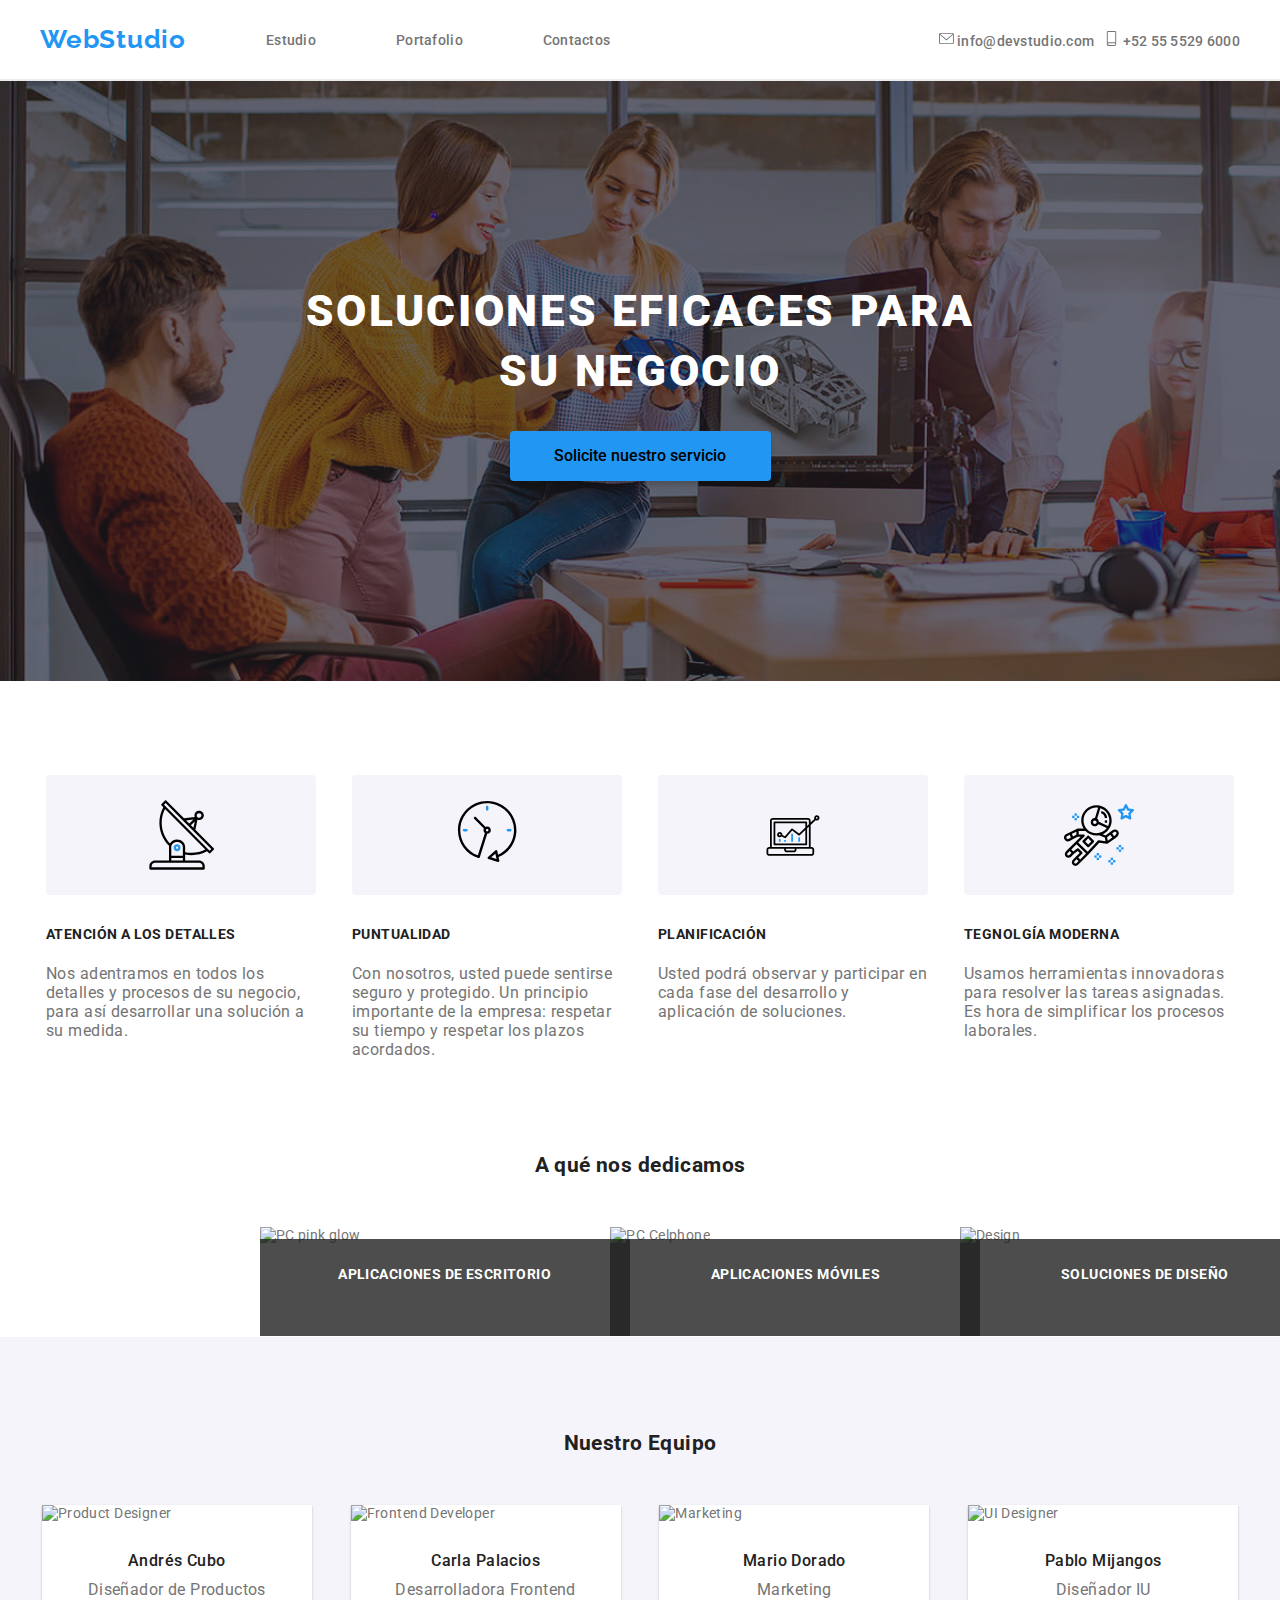
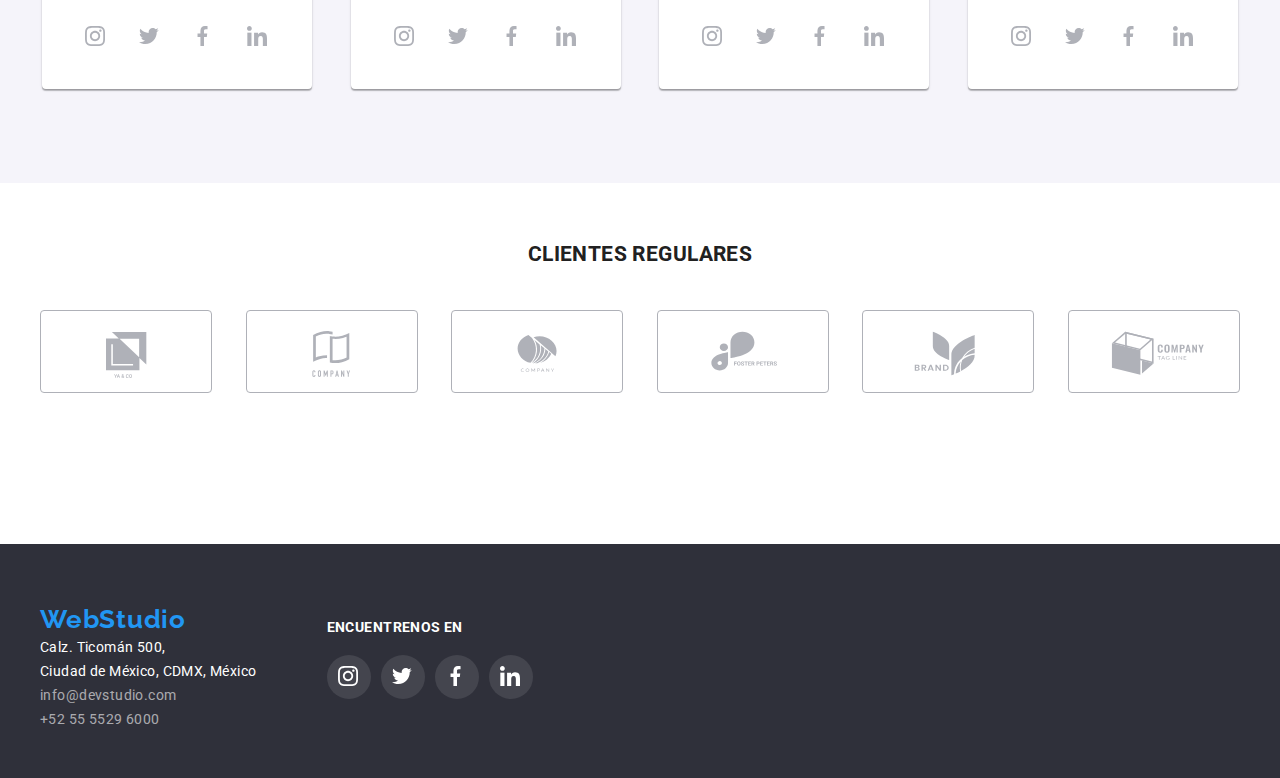
==== index.html @ 57594e4e "das" ====
<!DOCTYPE html>
<html lang="en">
	<head>
		<meta charset="UTF-8" />
		<meta http-equiv="X-UA-Compatible" content="IE=edge" />
		<meta name="viewport" content="width=device-width, initial-scale=1.0" />

		<!-- FILES -->

		<link rel="stylesheet" href="css/styles.css" />

		<!-- FONTS -->

		<link rel="preconnect" href="https://fonts.googleapis.com" />
		<link rel="preconnect" href="https://fonts.gstatic.com" crossorigin />
		<link
			href="https://fonts.googleapis.com/css2?family=Roboto:wght@400;500;700;900&display=swap"
			rel="stylesheet"
		/>
		<link rel="preconnect" href="https://fonts.googleapis.com" />
		<link rel="preconnect" href="https://fonts.gstatic.com" crossorigin />
		<link
			href="https://fonts.googleapis.com/css2?family=Raleway:wght@700&display=swap"
			rel="stylesheet"
		/>

		<title>WebStudio</title>
	</head>

	<body>
		<header class="header container">
			<nav>
				<ul class="nav-links list">
					<a class="logo" href="index.html">WebStudio</a>
					<li><a class="page current" href="studio.html">Estudio</a></li>
					<li><a class="page" href="portfolio.html">Portafolio</a></li>
					<li><a class="page" href="contacts.html">Contactos</a></li>
				</ul>
			</nav>
			<aside class="contact-ribbon list">
				<a class="ribbon-contact" href="mailto:info@devstudio.com">
					<svg class="icon-envelope">
						<use href="images/icons.svg#icon-envelope"></use>
					</svg>
					info@devstudio.com</a>

				<a class="ribbon-contact2" href="tel:+525555296000">
					<svg class="icon-envelope">
						<use href="images/icons.svg#icon-phone"></use>
					</svg>
					+52 55 5529 6000</a
				>
			</aside>
		</header>

		<main>
			<section class="background">
				<div class="darker-bg "></div>
				<h1 class="main-tittle">SOLUCIONES EFICACES PARA SU NEGOCIO</h1>
				<button class="main-button" type="button">
					Solicite nuestro servicio
				</button>
			</section>

			<section class="sec-a section">
				<div class="container">
					<ul class="article-ulist list">
						<li>
							<div class="icon-box">
								<svg class="icon-antena">
									<use href="images/icons.svg#icon-antena"></use>
								</svg>
							</div>
							<h3 class="article-tittle">ATENCIÓN A LOS DETALLES</h3>
							<p class="article-description">
								Nos adentramos en todos los detalles y procesos de su negocio,
								para así desarrollar una solución a su medida.
							</p>
						</li>
						<li>
							<div class="icon-box">
								<svg class="icon-clock">
									<use href="images/icons.svg#icon-clock"></use>
								</svg>
							</div>
							<h3 class="article-tittle">PUNTUALIDAD</h3>
							<p class="article-description">
								Con nosotros, usted puede sentirse seguro y protegido. Un
								principio importante de la empresa: respetar su tiempo y
								respetar los plazos acordados.
							</p>
						</li>

						<li>
							<div class="icon-box">
								<svg class="icon-diagram">
									<use href="images/icons.svg#icon-diagram"></use>
								</svg>
							</div>
							<h3 class="article-tittle">PLANIFICACIÓN</h3>
							<p class="article-description">
								Usted podrá observar y participar en cada fase del desarrollo y
								aplicación de soluciones.
							</p>
						</li>
						<li>
							<div class="icon-box">
								<svg class="icon-astronaut">
									<use href="images/icons.svg#icon-astronaut"></use>
								</svg>
							</div>
							<h3 class="article-tittle">TEGNOLGÍA MODERNA</h3>
							<p class="article-description">
								Usamos herramientas innovadoras para resolver las tareas
								asignadas. Es hora de simplificar los procesos laborales.
							</p>
						</li>
					</ul>
				</div>
			</section>

			<section class="sec-b section">
				<div class="container">
					<h2 class="us">A qué nos dedicamos</h2>
					<ul class="us-list">
						<li>
							<img
								src="images/pc.jpg"
								alt="PC pink glow"
								width="370"
								height="323"
							/>
							<div class="us-bg"><p>APLICACIONES DE ESCRITORIO</p></div>
						</li>
						<li>
							<img
								src="/images/pc2.jpg"
								alt="PC Celphone"
								width="370"
								height="323"
							/>
							<div class="us-bg"><p>APLICACIONES MÓVILES</p></div>
						</li>
						<li>
							<img src="/images/pc3.jpg" alt="Design" width="370" height="323" />
							<div class="us-bg"><p>SOLUCIONES DE DISEÑO</p></div>
						</li>
					</ul>
				</div>
			</section>

			<section class="section team-section">
				<div class="container">
					<h2 class="our-team">Nuestro Equipo</h2>
					<ul class="team-box">
						<li class="team-list">
							<img
								src="/images/andresc.jpg"
								alt="Product Designer"
								width="270"
							/>
							<h3>Andrés Cubo</h3>
							<p>Diseñador de Productos</p>
							<ul class="social-ulist">
								<li class="elipse">
									<svg class="icon-ig">
										<use href="images/icons.svg#icon-ig"></use>
									</svg>
								</li>

								<li class="elipse">
									<svg class="icon-twitter">
										<use href="images/icons.svg#icon-twitter"></use>
									</svg>
								</li>

								<li class="elipse">
									<svg class="icon-fb">
										<use href="images/icons.svg#icon-fb"></use>
									</svg>
								</li>

								<li class="elipse">
									<svg class="icon-linkedin">
										<use href="images/icons.svg#icon-linkedin"></use>
									</svg>
								</li>
							</ul>
						</li>

						<li class="team-list">
							<img
								src="/images/carlap.jpg"
								alt="Frontend Developer"
								width="270"
							/>
							<h3>Carla Palacios</h3>
							<p>Desarrolladora Frontend</p>
							<ul class="social-ulist">
								<li class="elipse">
									<svg class="icon-ig">
										<use href="images/icons.svg#icon-ig"></use>
									</svg>
								</li>

								<li class="elipse">
									<svg class="icon-twitter">
										<use href="images/icons.svg#icon-twitter"></use>
									</svg>
								</li>

								<li class="elipse">
									<svg class="icon-fb">
										<use href="images/icons.svg#icon-fb"></use>
									</svg>
								</li>

								<li class="elipse">
									<svg class="icon-linkedin">
										<use href="images/icons.svg#icon-linkedin"></use>
									</svg>
								</li>
							</ul>
						</li>

						<li class="team-list">
							<img src="/images/mariod.jpg" alt="Marketing" width="270" />
							<h3>Mario Dorado</h3>
							<p>Marketing</p>
							<ul class="social-ulist">
								<li class="elipse">
									<svg class="icon-ig">
										<use href="images/icons.svg#icon-ig"></use>
									</svg>
								</li>

								<li class="elipse">
									<svg class="icon-twitter">
										<use href="images/icons.svg#icon-twitter"></use>
									</svg>
								</li>

								<li class="elipse">
									<svg class="icon-fb">
										<use href="images/icons.svg#icon-fb"></use>
									</svg>
								</li>

								<li class="elipse">
									<svg class="icon-linkedin">
										<use href="images/icons.svg#icon-linkedin"></use>
									</svg>
								</li>
							</ul>
						</li>

						<li class="team-list">
							<img src="/images/pablom.jpg" alt="UI Designer" width="270" />
							<h3>Pablo Mijangos</h3>
							<p>Diseñador IU</p>
							<ul class="social-ulist">
								<li class="elipse">
									<svg class="icon-ig">
										<use href="images/icons.svg#icon-ig"></use>
									</svg>
								</li>

								<li class="elipse">
									<svg class="icon-twitter">
										<use href="images/icons.svg#icon-twitter"></use>
									</svg>
								</li>

								<li class="elipse">
									<svg class="icon-fb">
										<use href="images/icons.svg#icon-fb"></use>
									</svg>
								</li>

								<li class="elipse">
									<svg class="icon-linkedin">
										<use href="images/icons.svg#icon-linkedin"></use>
									</svg>
								</li>
							</ul>
						</li>
					</ul>
				</div>
			</section>

			<section class="clients-section section">
				<div class="container">
					<h2 class="clients-tittle">CLIENTES REGULARES</h2>

					<ul class="regular-clients list">
						<li class="clients-box">
							<svg class="icon-yaco">
								<use href="images/icons.svg#icon-yaco"></use>
							</svg>
						</li>

						<li class="clients-box">
							<svg class="icon-company">
								<use href="images/icons.svg#icon-company"></use>
							</svg>
						</li>

						<li class="clients-box">
							<svg class="icon-company2">
								<use href="images/icons.svg#icon-company2"></use>
							</svg>
						</li>

						<li class="clients-box">
							<svg class="icon-foster-p">
								<use href="images/icons.svg#icon-foster-p"></use>
							</svg>
						</li>

						<li class="clients-box">
							<svg class="icon-brand">
								<use href="images/icons.svg#icon-brand"></use>
							</svg>
						</li>

						<li class="clients-box">
							<svg class="icon-company_tagline">
								<use href="images/icons.svg#icon-company_tagline"></use>
							</svg>
						</li>
					</ul>
				</div>
			</section>
		</main>

		<footer class="footerbg">
			<div class="container section">
				<div>
					<a class="logo2" href="#">WebStudio</a>
					<address class="footer-address">
						Calz. Ticomán 500, <br />
						Ciudad de México, CDMX, México <br />
						<a class="footer-contact" href="mailto:info@devstudio.com"
							>info@devstudio.com</a
						>
						<br />
						<a class="footer-contact" href="tel:+525555296000"
							>+52 55 5529 6000</a
						>
					</address>
				</div>

				<aside class="social-links">
					<h2 class="find-us">ENCUENTRENOS EN</h2>

					<ul class="social-ulist-footer">
						<li class="elipse-footer">
							<svg class="icon-ig">
								<use href="images/icons.svg#icon-ig"></use>
							</svg>
						</li>
						</li>

						<li class="elipse-footer">
							<svg class="icon-twitter">
								<use href="images/icons.svg#icon-twitter"></use>
							</svg>
						</li>

						<li class="elipse-footer">
							<svg class="icon-fb">
								<use href="images/icons.svg#icon-fb"></use>
							</svg>
						</li>

						<li class="elipse-footer">
							<svg class="icon-linkedin">
								<use href="images/icons.svg#icon-linkedin"></use>
							</svg>
						</li>
					</ul>
				</aside>
			</div>
		</footer>
	</body>
</html>
---- css/styles.css ----
@import url(modern-normalize.css);
@import url(header.css);
@import url(portfolio.css);
@import url(footer.css);

:root {
	--h: yellow;
	--highlight-color: #2196f3;
	--white-color: #ffffff;
	--black-color: #212121;
	--grey-color: #757575;
	--bg-color: #2f303a;
	--grey-bg: #f5f4fa;
    --cards-icon-color: #AFB1B8;
	--outer-margin: calc((100% - 1200px) / 2);
	--inner-padding: 94px 0 94px 0;
}

* {
	
    padding: 0;
	margin: 0;
	text-decoration: none;
    
}

body {
    font-family: "Roboto", sans-serif;
	font-size: 14px;
	letter-spacing: 0.03em;
	background-color: var(--white-color);
	color: var(--grey-color);
}

.container {
	max-width: 1200px;
	margin: 0 auto;
}

.list {
	display: flex;
	list-style: none;
}

/*Background*/
section.background {
    height: 600px;
    max-width: 1600px;
    margin-left: auto;
    margin-right: auto;
	display: flex;
	flex-direction: column;
	align-items: center;
	justify-content: center;
    
    background: linear-gradient(
        0deg,
    rgba(47,48,58,0.4),
    rgba(47,48,58,0.4)),
    url("/images/bg_img.jpg");
	background-size: cover;
}



main::before {
	content: "";
	display: flex;
	align-items: flex-end;
	width: 100%;
	border: 1px solid #ececec;
}

/* SOLUCIONES EFICACES PARA SU NEGOCIO */

h1.main-tittle {
	font-family: "Roboto";
	font-style: normal;
	font-weight: 900;
	font-size: 44px;
	line-height: 60px;
	width: 696px;

	text-align: center;
	letter-spacing: 0.06em;
	text-transform: uppercase;
	z-index: 2;

	color: var(--white-color);
}

/* Auto layout */
.main-button {
	cursor: pointer;
	padding: 10px 32px;
	width: 261px;
	height: 50px;
	margin-top: 30px;
	z-index: 2;

	background: var(--highlight-color);
	box-shadow: 0px 4px 4px rgba(0, 0, 0, 0.15);
	border-radius: 4px;
}

.main-button:hover,
.main-button:focus {
	box-shadow: 1px 1px 4px var(--white-color);
	color: var(--white-color);
	background-color: var(--highlight-color);
	border-color: var(--highlight-color);
}

/*

Main articles

*/
.section {
	padding: var(--inner-padding);
}

.sec-a {
	padding-bottom: 0px;
}

.sec-b {
	padding-bottom: 0px;
}

.sec-c {
	padding-top: 60px;
}

.icon-box {
	display: flex;
	width: 270px;
	height: 120px;
	border-radius: 4px;
	justify-content: center;
	align-items: center;
	background-color: var(--grey-bg);
}

.icon-antena {
	width: 65px;
	height: 70px;
}

.icon-clock {
	width: 66px;
	height: 70px;
}

.icon-diagram {
	width: 70px;
	height: 53px;
}

.icon-astronaut {
	width: 70px;
	height: 70px;
}

ul.article-ulist {
	display: flex;
	list-style: none;
	gap: 30px;
	flex-wrap: wrap;
	justify-content: space-evenly;
}

ul.article-ulist > li {
	width: 270px;
}

.article-tittle {
	text-align: start;
	font-weight: bold;
	font-size: 14px;
	padding-bottom: 10px;
	color: var(--black-color);
}

li > .article-description {
	text-align: left;
}

/*

US

*/

.us {
	text-align: center;
	padding-bottom: 50px;
	color: var(--black-color);
}

.us-list {
	display: flex;
	list-style: none;
	gap: 30px;
	flex-wrap: wrap;
	justify-content: space-evenly;
	padding-bottom: 94px;
}

ul.us-list > li {
	position: relative;
}

li > .us-bg {
	position: absolute;
	background-color: var(--black-color);
	opacity: 80%;
	top: 78%;
	left: 0px;
	width: 370px;
	height: 70px;
	text-align: center;
	padding-top: 27px;
}

li > .us-bg > p {
	font-family: "Roboto";
	font-style: normal;
	font-weight: 700;
	font-size: 14px;
	line-height: 16px;
	letter-spacing: 0.03em;
	color: var(--white-color);
	opacity: 100%;
}

/*

TEAM

*/

.team-section {
	background-color: var(--grey-bg);
}

.our-team{
	text-align: center;
	color: var(--black-color);
	padding-bottom: 50px;
}

.team-box {
	display: flex;
	list-style: none;
	gap: 37px;
	flex-wrap: wrap;
	justify-content: space-evenly;
}

.team-list {
	background-color: var(--white-color);
	height: auto;

	/*CARD SHADOW*/

	box-shadow: 0px 1px 3px rgba(0, 0, 0, 0.12), 0px 1px 1px rgba(0, 0, 0, 0.14),
		0px 2px 1px rgba(0, 0, 0, 0.2);
	border-radius: 0px 0px 4px 4px;
}

li > h3 {
	display: block;
	text-align: center;
	padding-top: 30px;
	margin: 0px;
	padding-bottom: 0px;

	font-style: normal;
	font-weight: 500;
	font-size: 16px;
	line-height: 19px;
	text-align: center;
	color: var(--black-color);
}

li > p {
	display: block;
	padding-top: 10px;

	font-style: normal;
	font-weight: 400;
	font-size: 16px;
	line-height: 19px;
	text-align: center;
	color: var(--grey-color);
}

ul.social-ulist {
	display: flex;
    list-style: none;
    gap: 10px;
    margin: 16px 32px 30px 32px;
}

ul.social-ulist >li {
	position: relative;
}

li .elipse{
	height: 44px;
    width: 44px;
    background-color: rgba(255, 255, 255, 0.1);
    border-radius: 50%;
}

.elipse:hover,
.elipse:focus {
    background-color: var(--highlight-color);
    cursor: pointer;
} 

li>.icon-ig{
    position: absolute;
    top: 25%;
    left: 25%;
    width: 20px;
    height: 20px;
    fill:var(--cards-icon-color);
}

.icon-ig:hover{
    fill: var(--white-color);
}

.icon-twitter{
    position: absolute;
    top: 25%;
    left: 25%;
    width: 20px;
    height: 20px;
    fill:var(--cards-icon-color);
}

.icon-twitter:hover{
    fill: var(--white-color);
}

.icon-fb{
    position: absolute;
    top: 25%;
    left: 25%;
    width: 20px;
    height: 20px;
    fill:var(--cards-icon-color);
}

.icon-fb:hover{
    fill: var(--white-color);
}

.icon-linkedin{
    position: absolute;
    top: 25%;
    left: 25%;
    width: 20px;
    height: 20px;
    fill:var(--cards-icon-color);
}

.icon-linkedin:hover{
    fill: var(--white-color);
}

.clients-section{
    padding: 59px 0 151px 0;
}

.clients-tittle{
	text-align: center;
	color: var(--black-color);
	padding-bottom: 44px;
}

.regular-clients{
    display: flex;
    list-style: none;
    justify-content: space-between;
    align-items: center;
    flex-wrap: wrap;
	gap: 30px;
}

.clients-box{
	position: relative;
    color: var(--cards-icon-color);
    width: 170px;
    height: 81px;
    border-style:solid ;
    border-width: 1px;
    border-radius: 4px;
}

.clients-box:hover{
	border-color: var(--highlight-color);
}

.icon-yaco{
	position: absolute; 
	align-items: center;
    width: 41px;
    height: 47px; 
    top: 25%;
    left: 38%;
    fill:var(--cards-icon-color);
}

.clients-box:hover,
.icon-yaco:hover{
	cursor: pointer;
    fill: var(--highlight-color);
}

.icon-company{
	position: absolute; 
	align-items: center;
    width: 41px;
    height: 47px; 
    top: 25%;
    left: 38%;
    fill:var(--cards-icon-color);
}

.icon-company:hover{
	cursor: pointer;
    fill: var(--highlight-color);
}

.icon-company2{
	position: absolute; 
	align-items: center;
    width: 40px;
    height: 52px; 
    top: 20%;
    left: 38%;
    fill:var(--cards-icon-color);
}

.icon-company2:hover{
	cursor: pointer;
    fill: var(--highlight-color);
}

.icon-foster-p{
	position: absolute; 
	align-items: center;
    width: 84px;
    height: 40px; 
    top: 25%;
    left: 31%;
    fill:var(--cards-icon-color);
}

.icon-foster-p:hover{
	cursor: pointer;
    fill: var(--highlight-color);
}

.icon-brand{
	position: absolute; 
	align-items: center;
    width: 62px;
    height: 45px; 
    top: 25%;
    left: 30%;
    fill:var(--cards-icon-color);
}

.icon-brand:hover{
	cursor: pointer;
    fill: var(--highlight-color);
}

.icon-company_tagline{
	position: absolute; 
	align-items: center;
    width: 94px;
    height: 44px; 
    top: 25%;
    left: 25%;
    fill:var(--cards-icon-color);
}

.icon-company_tagline:hover{
	cursor: pointer;
    fill: var(--highlight-color);
	}
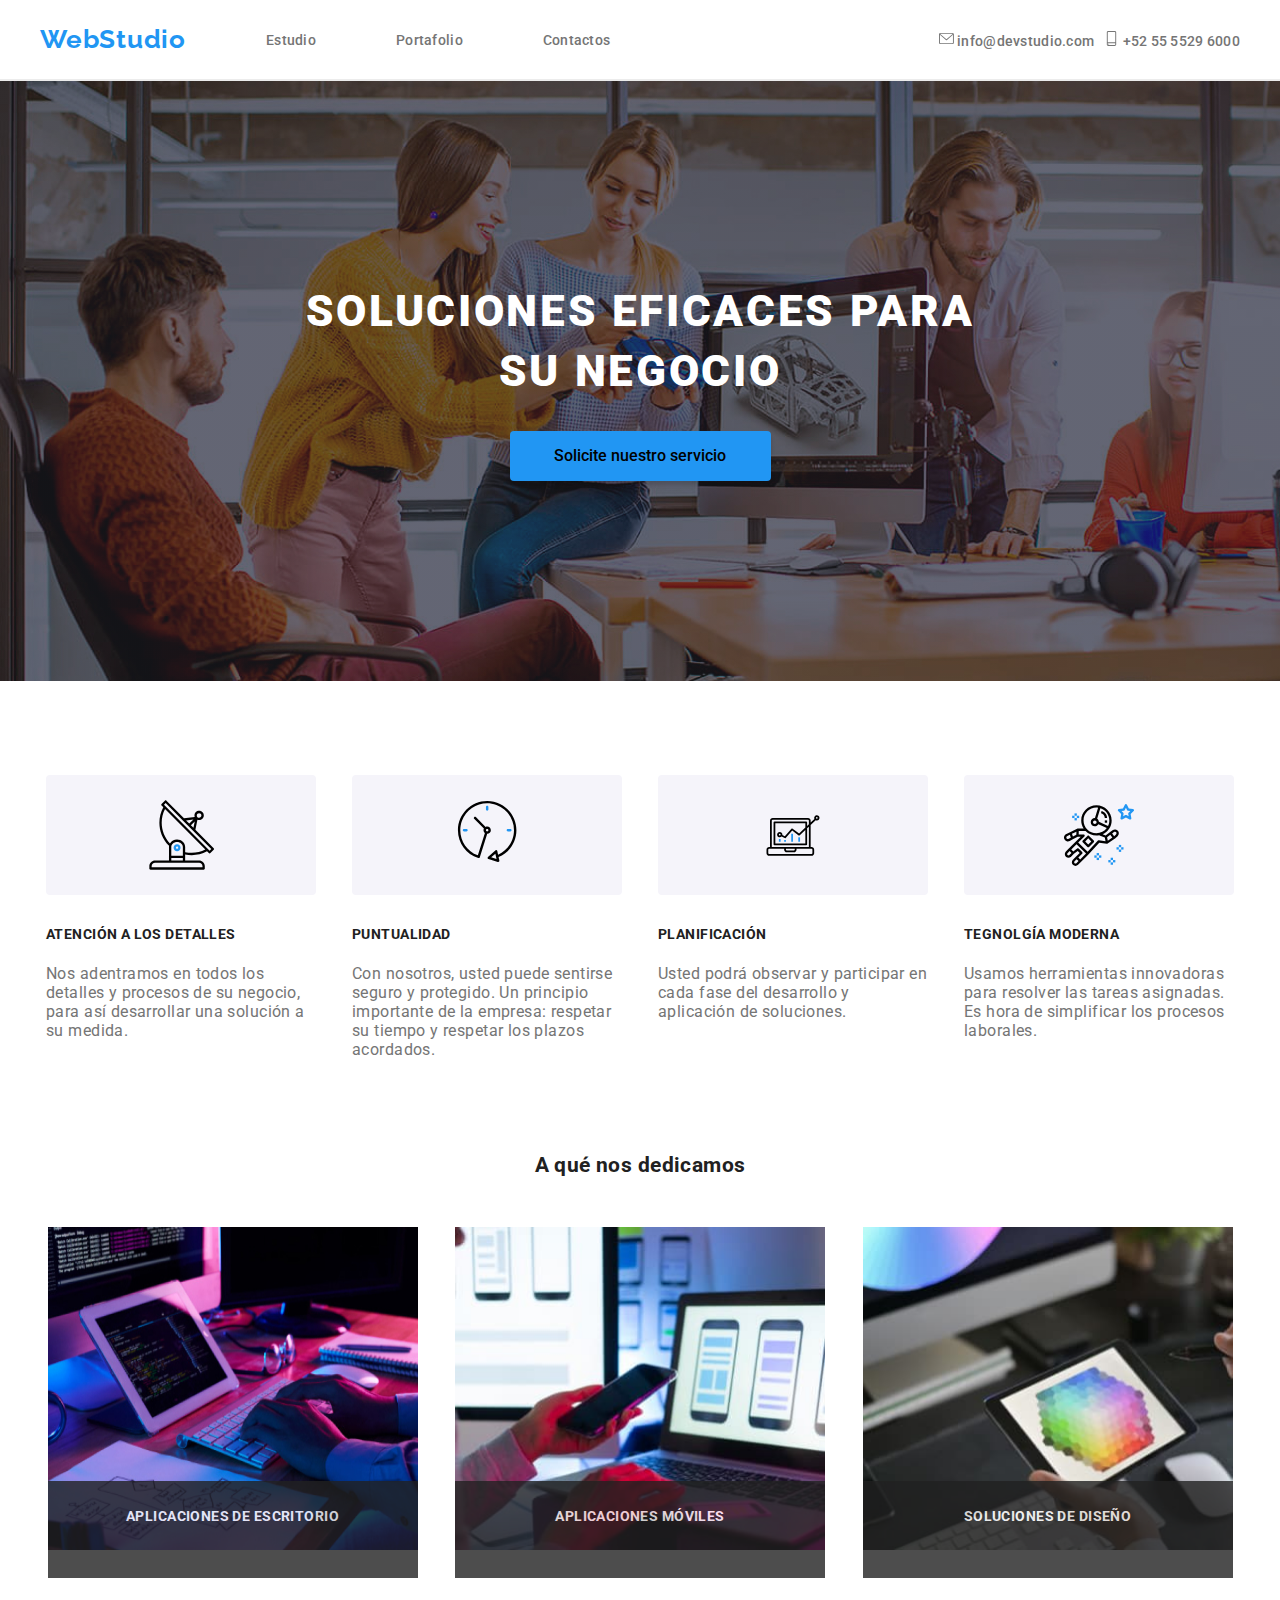
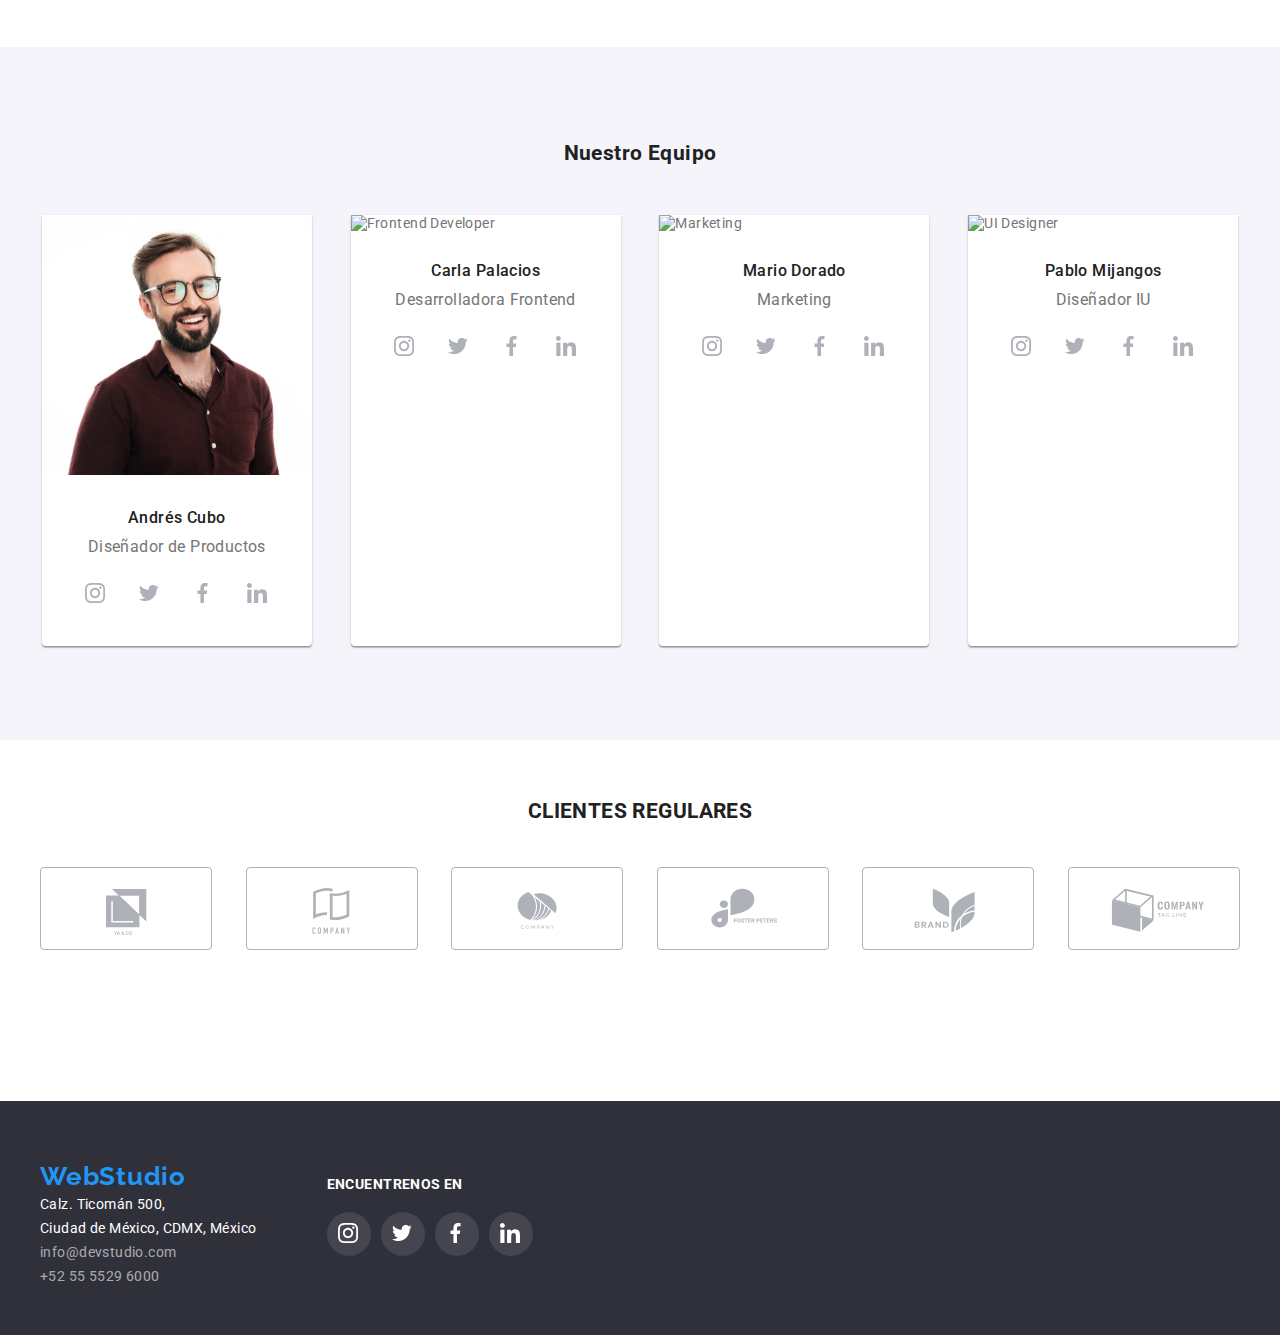
==== commit 343f78ed: "trying new rutes" ====
--- a/index.html
+++ b/index.html
@@ -125,7 +125,7 @@
 					<ul class="us-list">
 						<li>
 							<img
-								src="images/pc.jpg"
+								src="images/us1.jpg"
 								alt="PC pink glow"
 								width="370"
 								height="323"
@@ -134,7 +134,7 @@
 						</li>
 						<li>
 							<img
-								src="/images/pc2.jpg"
+								src="images/us2.jpg"
 								alt="PC Celphone"
 								width="370"
 								height="323"
@@ -142,7 +142,7 @@
 							<div class="us-bg"><p>APLICACIONES MÓVILES</p></div>
 						</li>
 						<li>
-							<img src="/images/pc3.jpg" alt="Design" width="370" height="323" />
+							<img src="images/us3.jpg" alt="Design" width="370" height="323" />
 							<div class="us-bg"><p>SOLUCIONES DE DISEÑO</p></div>
 						</li>
 					</ul>
@@ -155,7 +155,7 @@
 					<ul class="team-box">
 						<li class="team-list">
 							<img
-								src="/images/andresc.jpg"
+								src="images/andres_c.jpg"
 								alt="Product Designer"
 								width="270"
 							/>
@@ -224,7 +224,7 @@
 						</li>
 
 						<li class="team-list">
-							<img src="/images/mariod.jpg" alt="Marketing" width="270" />
+							<img src="images/mariod.jpg" alt="Marketing" width="270" />
 							<h3>Mario Dorado</h3>
 							<p>Marketing</p>
 							<ul class="social-ulist">
--- a/css/styles.css
+++ b/css/styles.css
@@ -57,7 +57,7 @@
         0deg,
     rgba(47,48,58,0.4),
     rgba(47,48,58,0.4)),
-    url("/images/bg_img.jpg");
+    url("../images/bg.jpg");
 	background-size: cover;
 }
 
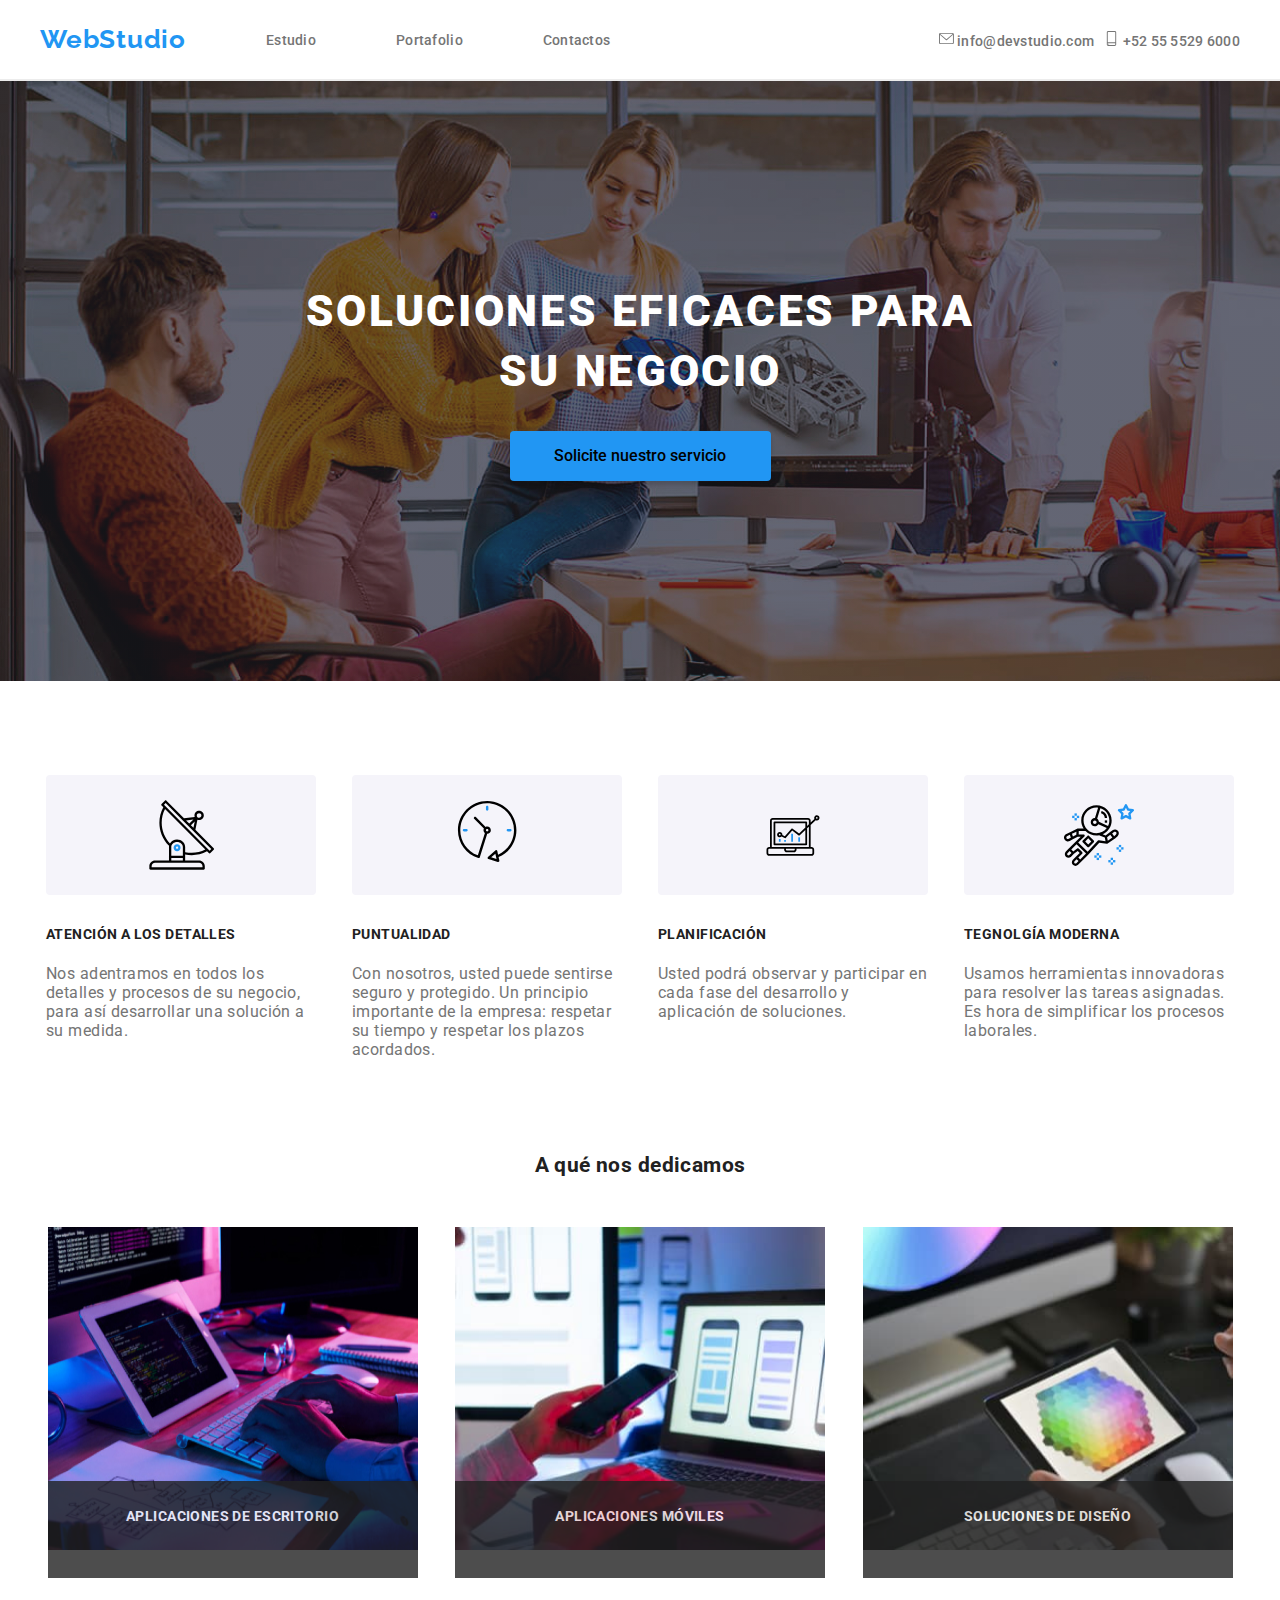
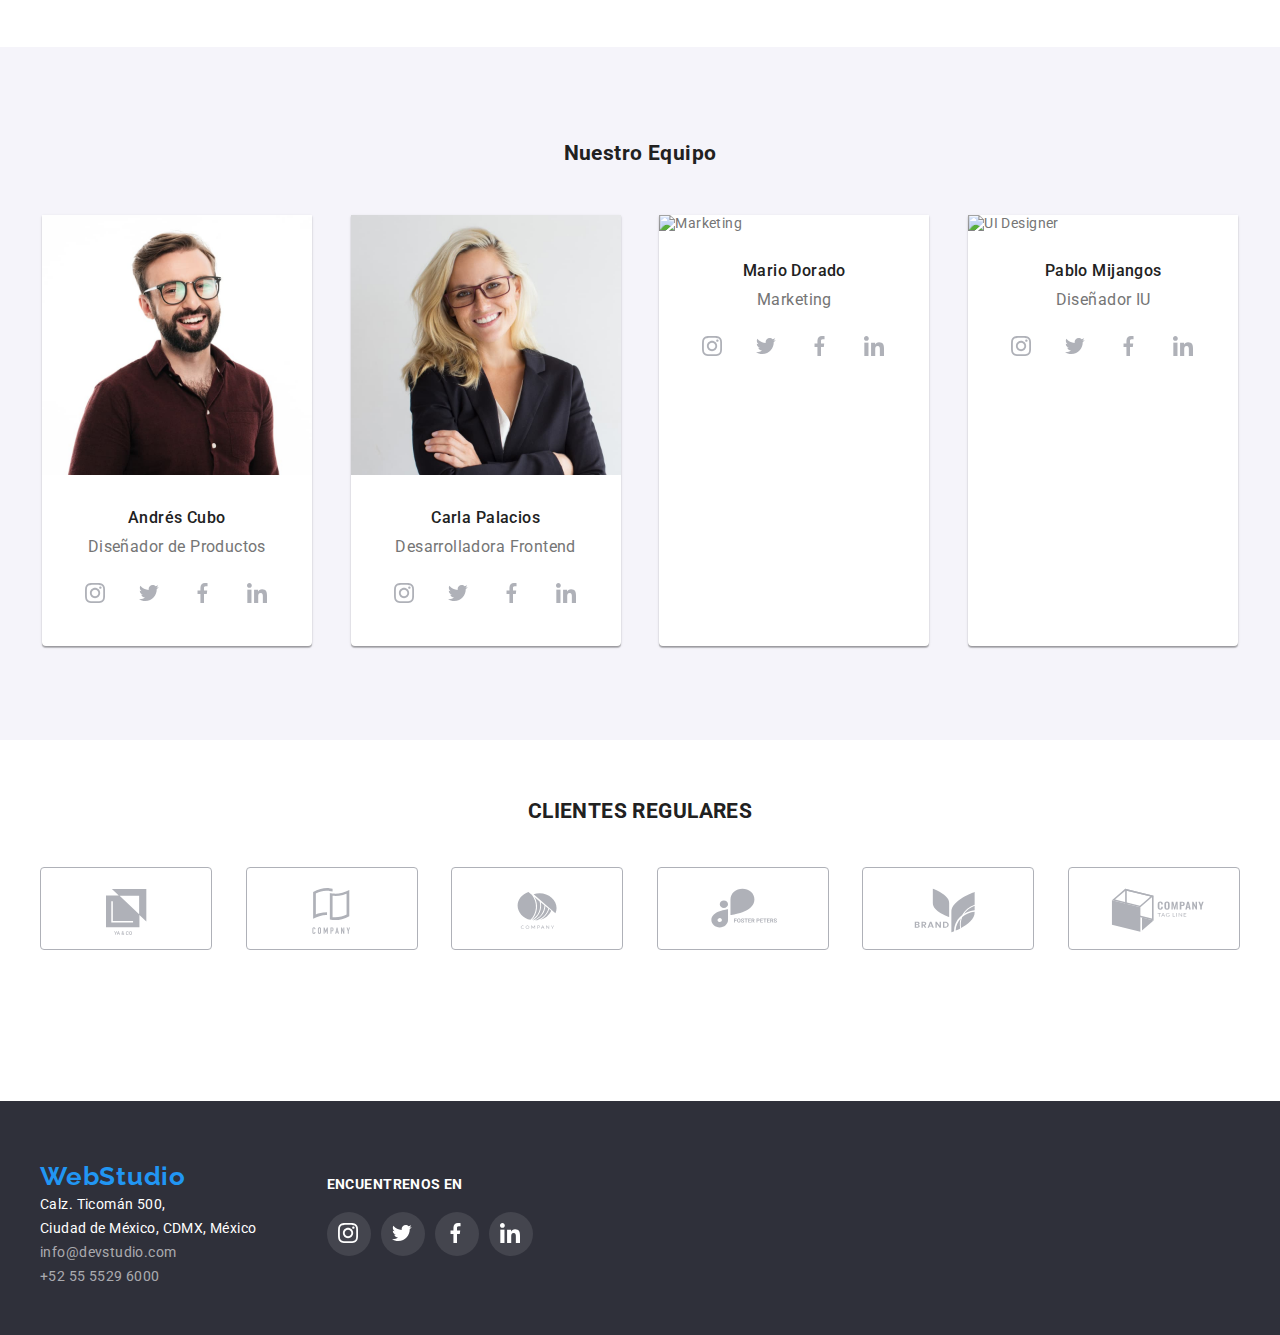
==== commit bccd34fc: "fixed rutes" ====
--- a/index.html
+++ b/index.html
@@ -190,7 +190,7 @@
 
 						<li class="team-list">
 							<img
-								src="/images/carlap.jpg"
+								src="/images/carla_p.jpg"
 								alt="Frontend Developer"
 								width="270"
 							/>
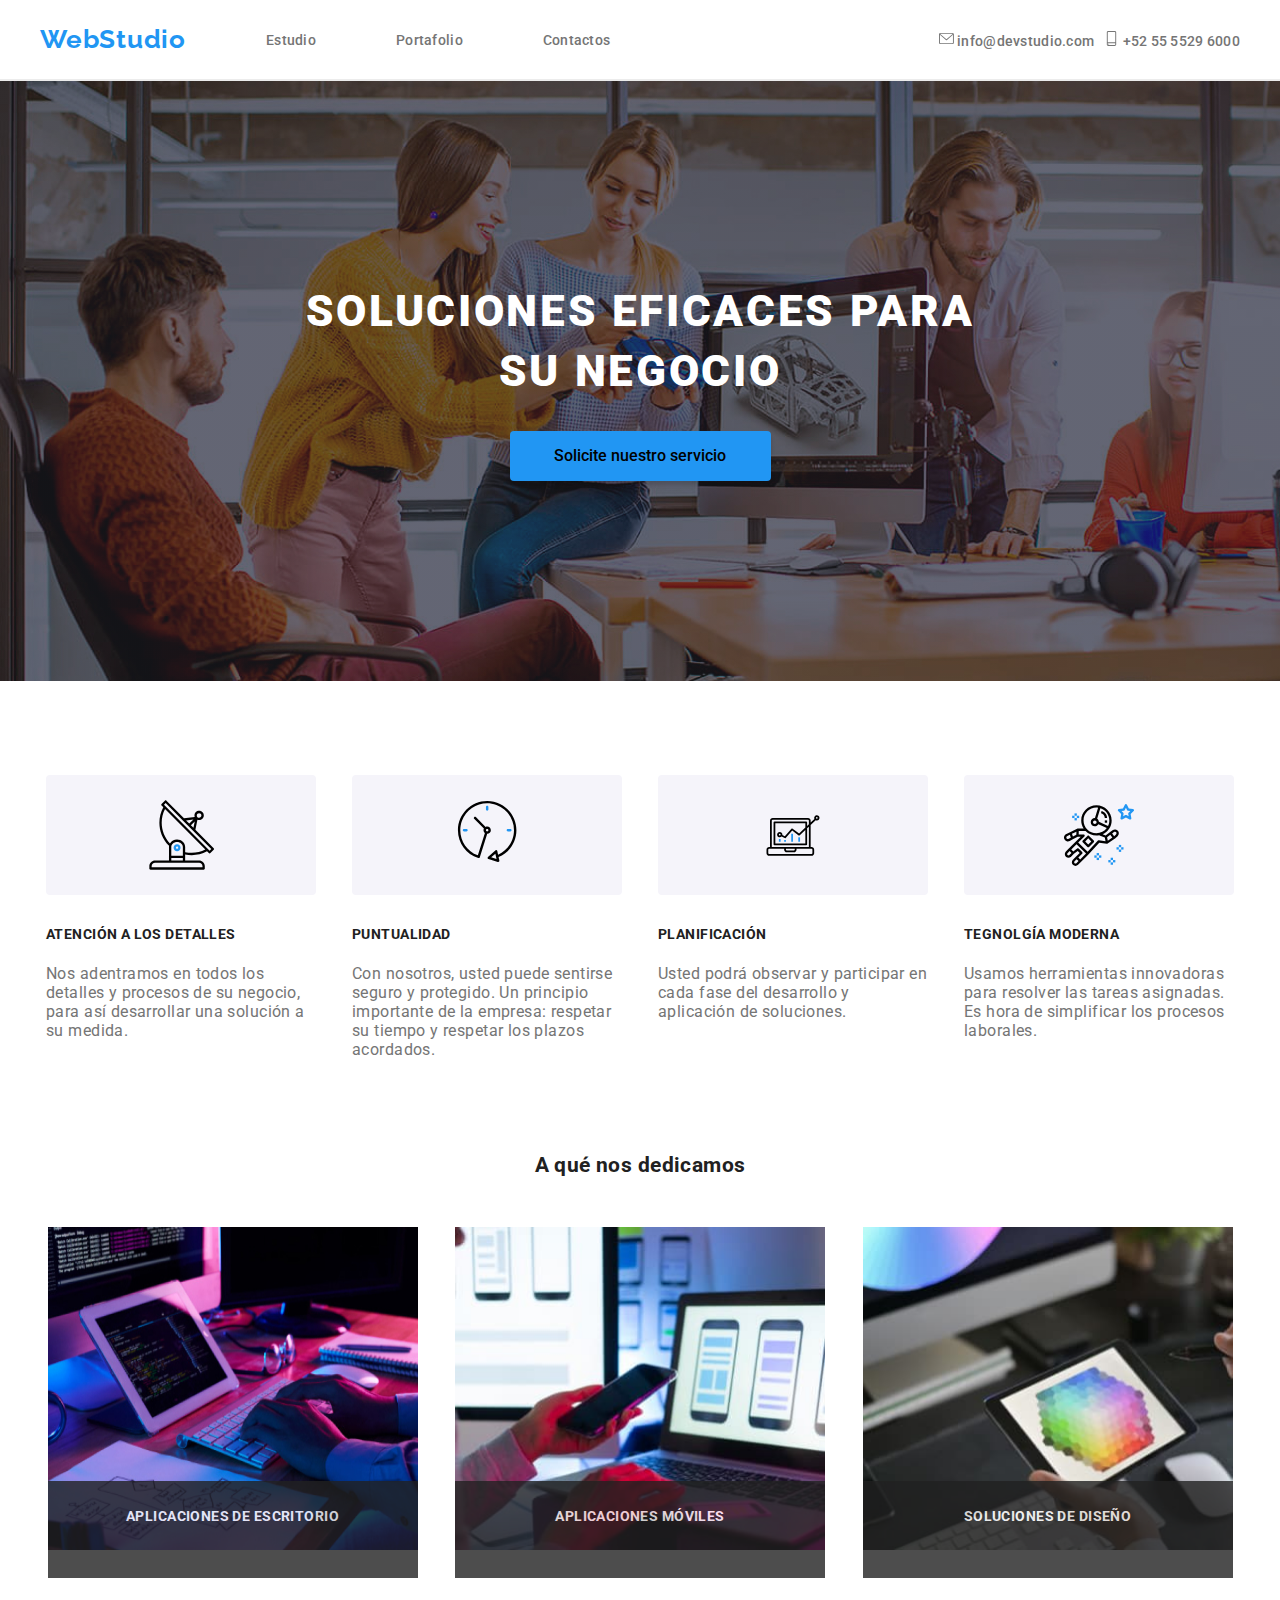
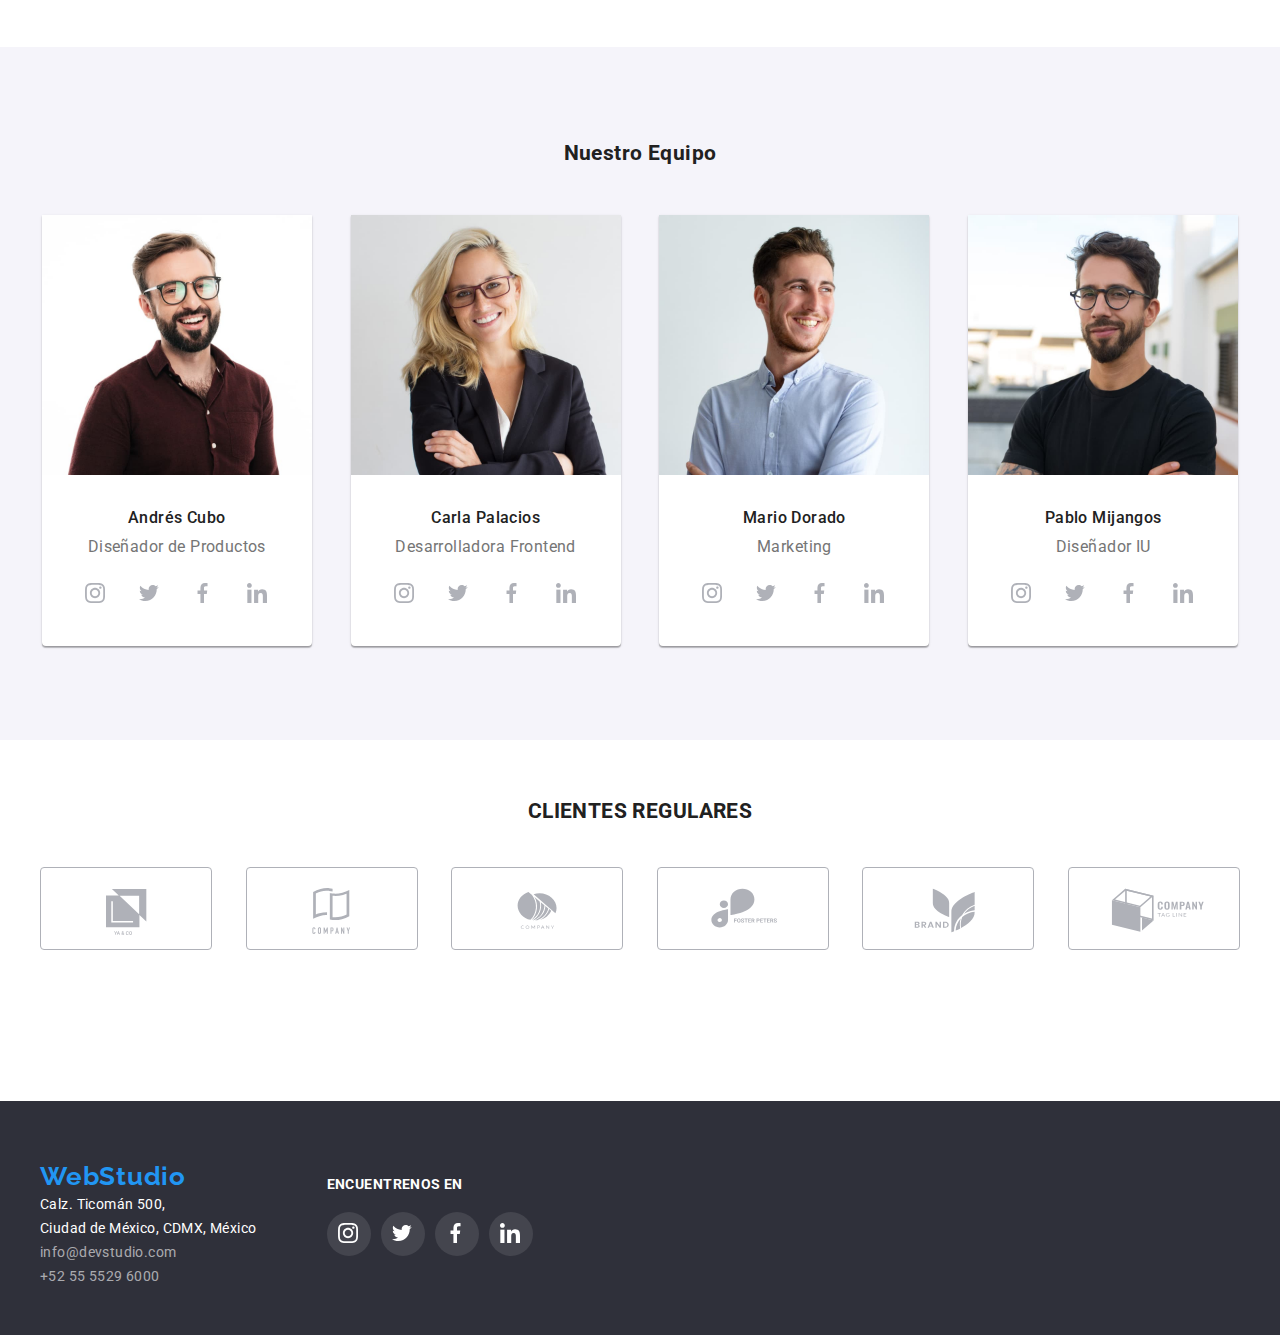
==== commit 6a3f106b: "fixed rutes" ====
--- a/index.html
+++ b/index.html
@@ -224,7 +224,7 @@
 						</li>
 
 						<li class="team-list">
-							<img src="images/mariod.jpg" alt="Marketing" width="270" />
+							<img src="images/mario_d.jpg" alt="Marketing" width="270" />
 							<h3>Mario Dorado</h3>
 							<p>Marketing</p>
 							<ul class="social-ulist">
@@ -255,7 +255,7 @@
 						</li>
 
 						<li class="team-list">
-							<img src="/images/pablom.jpg" alt="UI Designer" width="270" />
+							<img src="/images/pablo_m.jpg" alt="UI Designer" width="270" />
 							<h3>Pablo Mijangos</h3>
 							<p>Diseñador IU</p>
 							<ul class="social-ulist">
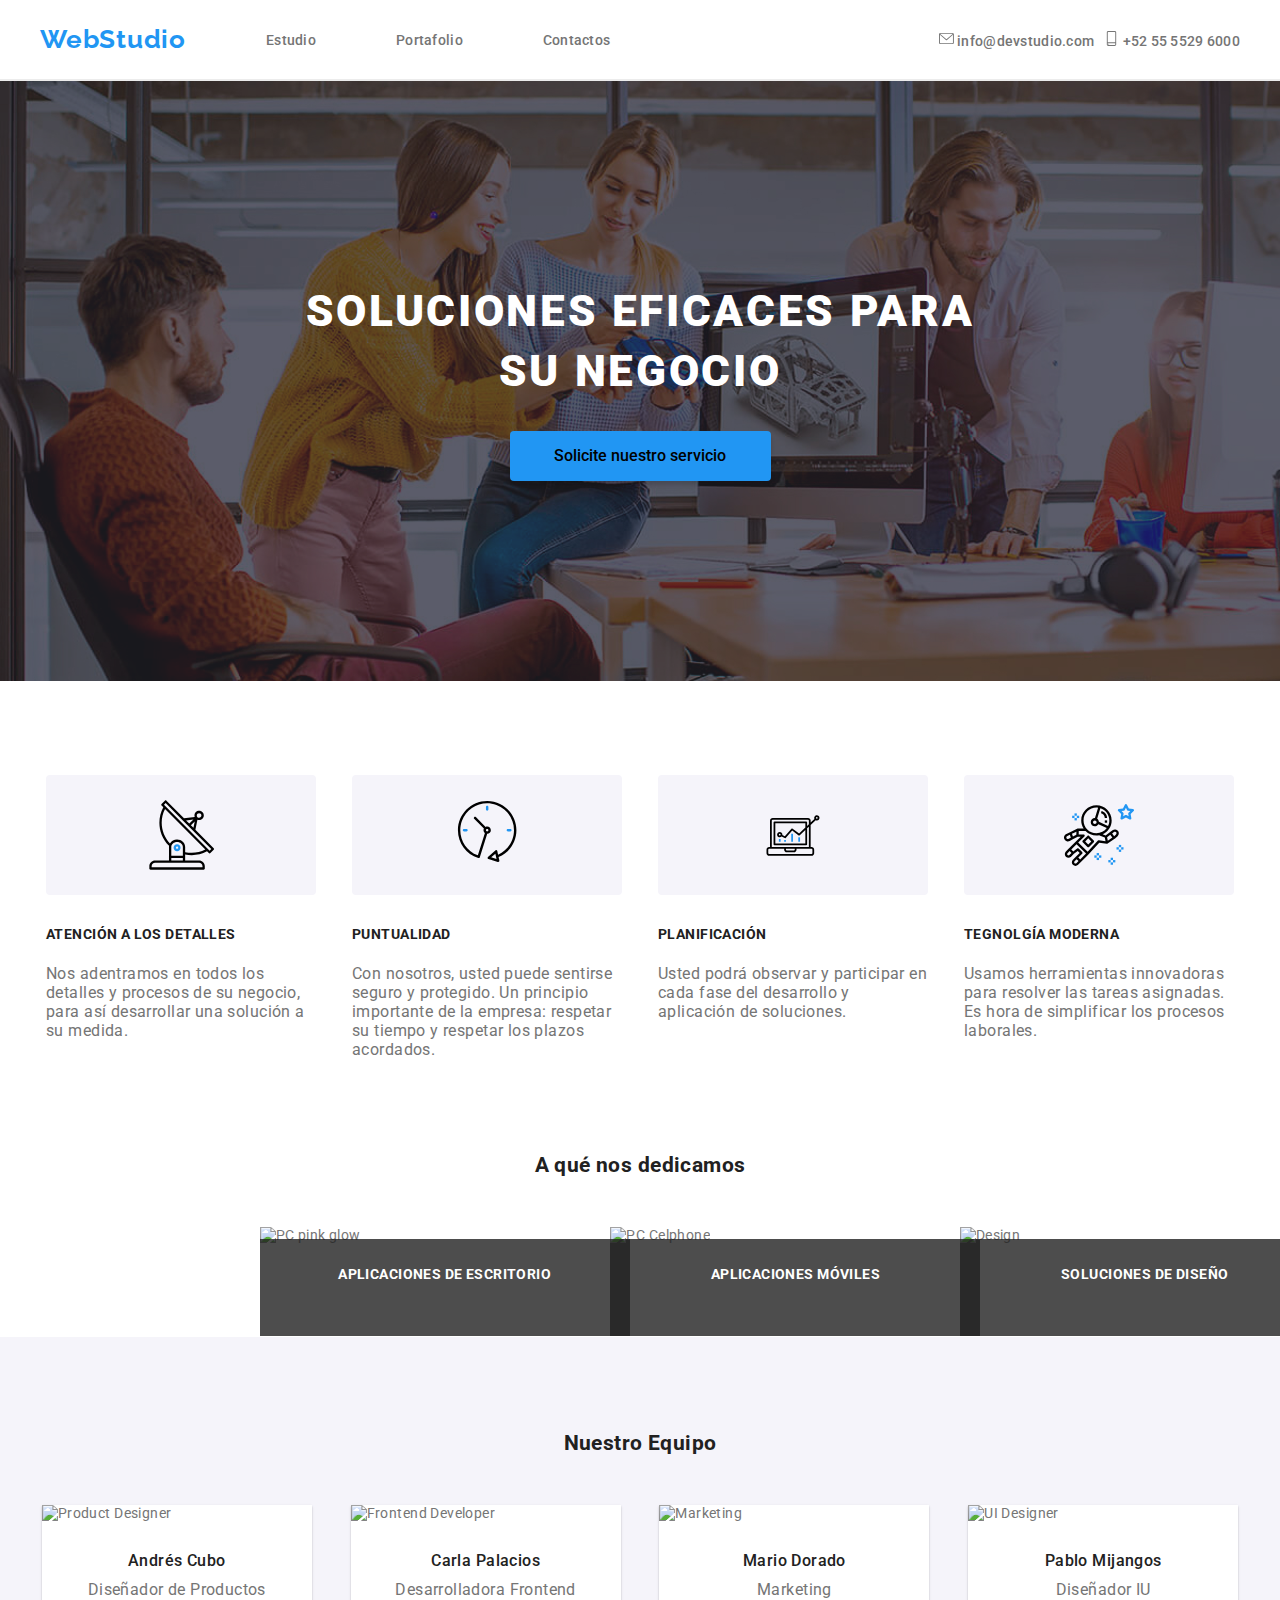
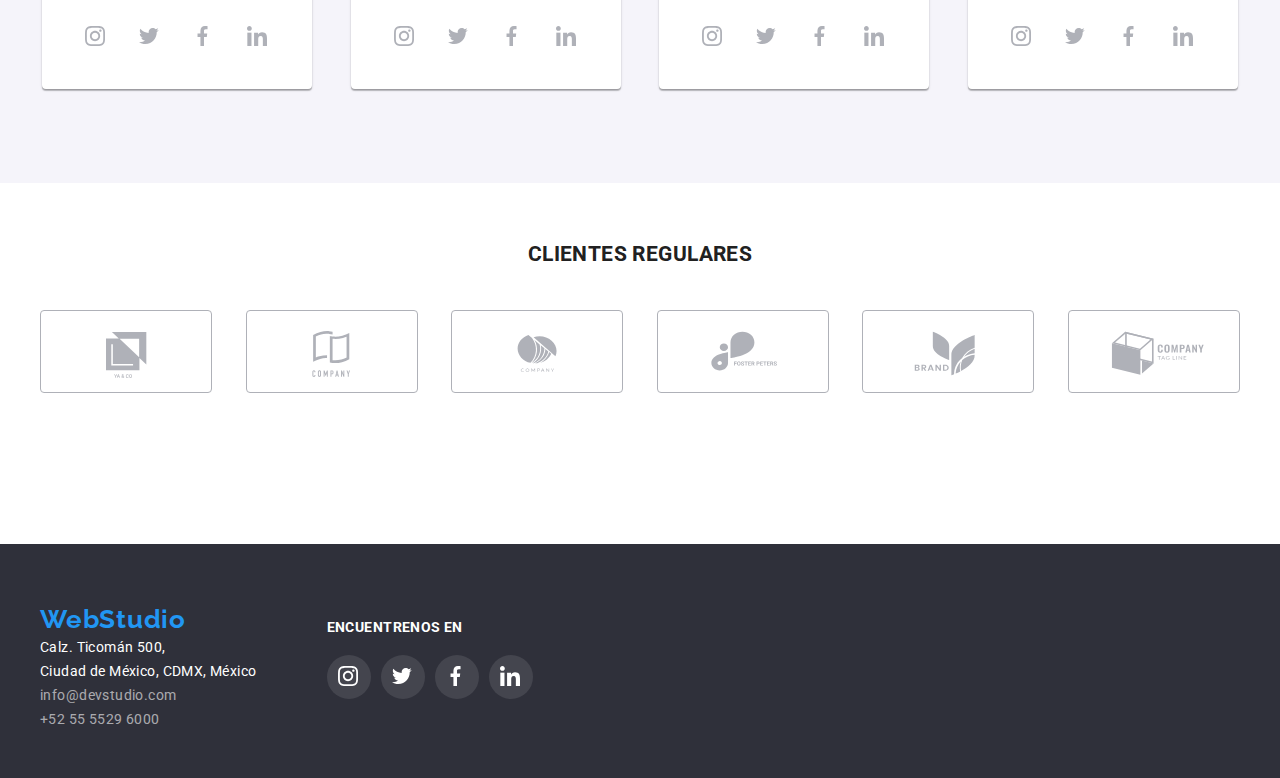
==== commit ebfd5f53: "index Modal and porfolio's cards transition added" ====
--- a/index.html
+++ b/index.html
@@ -1,386 +1,398 @@
-<!DOCTYPE html>
-<html lang="en">
-	<head>
-		<meta charset="UTF-8" />
-		<meta http-equiv="X-UA-Compatible" content="IE=edge" />
-		<meta name="viewport" content="width=device-width, initial-scale=1.0" />
-
-		<!-- FILES -->
-
-		<link rel="stylesheet" href="css/styles.css" />
-
-		<!-- FONTS -->
-
-		<link rel="preconnect" href="https://fonts.googleapis.com" />
-		<link rel="preconnect" href="https://fonts.gstatic.com" crossorigin />
-		<link
-			href="https://fonts.googleapis.com/css2?family=Roboto:wght@400;500;700;900&display=swap"
-			rel="stylesheet"
-		/>
-		<link rel="preconnect" href="https://fonts.googleapis.com" />
-		<link rel="preconnect" href="https://fonts.gstatic.com" crossorigin />
-		<link
-			href="https://fonts.googleapis.com/css2?family=Raleway:wght@700&display=swap"
-			rel="stylesheet"
-		/>
-
-		<title>WebStudio</title>
-	</head>
-
-	<body>
-		<header class="header container">
-			<nav>
-				<ul class="nav-links list">
-					<a class="logo" href="index.html">WebStudio</a>
-					<li><a class="page current" href="studio.html">Estudio</a></li>
-					<li><a class="page" href="portfolio.html">Portafolio</a></li>
-					<li><a class="page" href="contacts.html">Contactos</a></li>
-				</ul>
-			</nav>
-			<aside class="contact-ribbon list">
-				<a class="ribbon-contact" href="mailto:info@devstudio.com">
-					<svg class="icon-envelope">
-						<use href="images/icons.svg#icon-envelope"></use>
-					</svg>
-					info@devstudio.com</a>
-
-				<a class="ribbon-contact2" href="tel:+525555296000">
-					<svg class="icon-envelope">
-						<use href="images/icons.svg#icon-phone"></use>
-					</svg>
-					+52 55 5529 6000</a
-				>
-			</aside>
-		</header>
-
-		<main>
-			<section class="background">
-				<div class="darker-bg "></div>
-				<h1 class="main-tittle">SOLUCIONES EFICACES PARA SU NEGOCIO</h1>
-				<button class="main-button" type="button">
-					Solicite nuestro servicio
-				</button>
-			</section>
-
-			<section class="sec-a section">
-				<div class="container">
-					<ul class="article-ulist list">
-						<li>
-							<div class="icon-box">
-								<svg class="icon-antena">
-									<use href="images/icons.svg#icon-antena"></use>
-								</svg>
-							</div>
-							<h3 class="article-tittle">ATENCIÓN A LOS DETALLES</h3>
-							<p class="article-description">
-								Nos adentramos en todos los detalles y procesos de su negocio,
-								para así desarrollar una solución a su medida.
-							</p>
-						</li>
-						<li>
-							<div class="icon-box">
-								<svg class="icon-clock">
-									<use href="images/icons.svg#icon-clock"></use>
-								</svg>
-							</div>
-							<h3 class="article-tittle">PUNTUALIDAD</h3>
-							<p class="article-description">
-								Con nosotros, usted puede sentirse seguro y protegido. Un
-								principio importante de la empresa: respetar su tiempo y
-								respetar los plazos acordados.
-							</p>
-						</li>
-
-						<li>
-							<div class="icon-box">
-								<svg class="icon-diagram">
-									<use href="images/icons.svg#icon-diagram"></use>
-								</svg>
-							</div>
-							<h3 class="article-tittle">PLANIFICACIÓN</h3>
-							<p class="article-description">
-								Usted podrá observar y participar en cada fase del desarrollo y
-								aplicación de soluciones.
-							</p>
-						</li>
-						<li>
-							<div class="icon-box">
-								<svg class="icon-astronaut">
-									<use href="images/icons.svg#icon-astronaut"></use>
-								</svg>
-							</div>
-							<h3 class="article-tittle">TEGNOLGÍA MODERNA</h3>
-							<p class="article-description">
-								Usamos herramientas innovadoras para resolver las tareas
-								asignadas. Es hora de simplificar los procesos laborales.
-							</p>
-						</li>
+	<!DOCTYPE html>
+	<html lang="en">
+		<head>
+			<meta charset="UTF-8" />
+			<meta http-equiv="X-UA-Compatible" content="IE=edge" />
+			<meta name="viewport" content="width=device-width, initial-scale=1.0" />
+
+			<!-- FILES -->
+
+			<!-- CSS -->
+			<link rel="stylesheet" href="css/styles.css" />
+			
+			<!-- FONTS -->
+			
+			<link rel="preconnect" href="https://fonts.googleapis.com" />
+			<link rel="preconnect" href="https://fonts.gstatic.com" crossorigin />
+			<link
+				href="https://fonts.googleapis.com/css2?family=Roboto:wght@400;500;700;900&display=swap"
+				rel="stylesheet"
+			/>
+			<link rel="preconnect" href="https://fonts.googleapis.com" />
+			<link rel="preconnect" href="https://fonts.gstatic.com" crossorigin />
+			<link
+				href="https://fonts.googleapis.com/css2?family=Raleway:wght@700&display=swap"
+				rel="stylesheet"
+			/>
+
+			<title>WebStudio</title>
+		</head>
+
+		<body>
+			<header class="header container">
+				<nav>
+					<ul class="nav-links list">
+						<a class="logo" href="index.html">WebStudio</a>
+						<li><a class="page current" href="studio.html">Estudio</a></li>
+						<li><a class="page" href="portfolio.html">Portafolio</a></li>
+						<li><a class="page" href="contacts.html">Contactos</a></li>
 					</ul>
+				</nav>
+				<aside class="contact-ribbon list">
+					<a class="ribbon-contact" href="mailto:info@devstudio.com">
+						<svg class="icon-envelope">
+							<use href="/images/icons.svg#icon-envelope"></use>
+						</svg>
+						info@devstudio.com</a>
+
+					<a class="ribbon-contact2" href="tel:+525555296000">
+						<svg class="icon-envelope">
+							<use href="/images/icons.svg#icon-phone"></use>
+						</svg>
+						+52 55 5529 6000</a
+					>
+				</aside>
+			</header>
+
+			<main>
+				<section class="background">
+					<div class="darker-bg"></div>
+					<h1 class="main-tittle">SOLUCIONES EFICACES PARA SU NEGOCIO</h1>
+					
+					<button class="main-button" data-modal-open>
+						Solicite nuestro servicio
+					</button>
+					<div class="backdrop is-hidden" data-modal>
+						<div class="modal">
+							<button class="close-button" data-modal-close>X</button>
+							
+					</div>
+					</div>
+				</section>
+
+				<section class="sec-a section">
+					<div class="container">
+						<ul class="article-ulist list">
+							<li>
+								<div class="icon-box">
+									<svg class="icon-antena">
+										<use href="/images/icons.svg#icon-antena"></use>
+									</svg>
+								</div>
+								<h3 class="article-tittle">ATENCIÓN A LOS DETALLES</h3>
+								<p class="article-description">
+									Nos adentramos en todos los detalles y procesos de su negocio,
+									para así desarrollar una solución a su medida.
+								</p>
+							</li>
+							<li>
+								<div class="icon-box">
+									<svg class="icon-clock">
+										<use href="/images/icons.svg#icon-clock"></use>
+									</svg>
+								</div>
+								<h3 class="article-tittle">PUNTUALIDAD</h3>
+								<p class="article-description">
+									Con nosotros, usted puede sentirse seguro y protegido. Un
+									principio importante de la empresa: respetar su tiempo y
+									respetar los plazos acordados.
+								</p>
+							</li>
+
+							<li>
+								<div class="icon-box">
+									<svg class="icon-diagram">
+										<use href="/images/icons.svg#icon-diagram"></use>
+									</svg>
+								</div>
+								<h3 class="article-tittle">PLANIFICACIÓN</h3>
+								<p class="article-description">
+									Usted podrá observar y participar en cada fase del desarrollo y
+									aplicación de soluciones.
+								</p>
+							</li>
+							<li>
+								<div class="icon-box">
+									<svg class="icon-astronaut">
+										<use href="/images/icons.svg#icon-astronaut"></use>
+									</svg>
+								</div>
+								<h3 class="article-tittle">TEGNOLGÍA MODERNA</h3>
+								<p class="article-description">
+									Usamos herramientas innovadoras para resolver las tareas
+									asignadas. Es hora de simplificar los procesos laborales.
+								</p>
+							</li>
+						</ul>
+					</div>
+				</section>
+
+				<section class="sec-b section">
+					<div class="container">
+						<h2 class="us">A qué nos dedicamos</h2>
+						<ul class="us-list">
+							<li>
+								<img
+									src="images/PC.jpg"
+									alt="PC pink glow"
+									width="370"
+									height="323"
+								/>
+								<div class="us-bg"><p>APLICACIONES DE ESCRITORIO</p></div>
+							</li>
+							<li>
+								<img
+									src="images/PC2.jpg"
+									alt="PC Celphone"
+									width="370"
+									height="323"
+								/>
+								<div class="us-bg"><p>APLICACIONES MÓVILES</p></div>
+							</li>
+							<li>
+								<img src="images/PC3.jpg" alt="Design" width="370" height="323" />
+								<div class="us-bg"><p>SOLUCIONES DE DISEÑO</p></div>
+							</li>
+						</ul>
+					</div>
+				</section>
+				
+				<section class="section team-section">
+					<div class="container">
+						<h2 class="our-team">Nuestro Equipo</h2>
+						<ul class="team-box">
+							<li class="team-list">
+								<img
+									src="images/AndresC.jpg"
+									alt="Product Designer"
+									width="270"
+								/>
+								<h3>Andrés Cubo</h3>
+								<p>Diseñador de Productos</p>
+								<ul class="social-ulist">
+									<li class="elipse">
+										<svg class="icon-ig">
+											<use href="/images/icons.svg#icon-ig"></use>
+										</svg>
+									</li>
+
+									<li class="elipse">
+										<svg class="icon-twitter">
+											<use href="/images/icons.svg#icon-twitter"></use>
+										</svg>
+									</li>
+
+									<li class="elipse">
+										<svg class="icon-fb">
+											<use href="/images/icons.svg#icon-fb"></use>
+										</svg>
+									</li>
+
+									<li class="elipse">
+										<svg class="icon-linkedin">
+											<use href="/images/icons.svg#icon-linkedin"></use>
+										</svg>
+									</li>
+								</ul>
+							</li>
+
+							<li class="team-list">
+								<img
+									src="images/CarlaP.jpg"
+									alt="Frontend Developer"
+									width="270"
+								/>
+								<h3>Carla Palacios</h3>
+								<p>Desarrolladora Frontend</p>
+								<ul class="social-ulist">
+									<li class="elipse">
+										<svg class="icon-ig">
+											<use href="/images/icons.svg#icon-ig"></use>
+										</svg>
+									</li>
+
+									<li class="elipse">
+										<svg class="icon-twitter">
+											<use href="/images/icons.svg#icon-twitter"></use>
+										</svg>
+									</li>
+
+									<li class="elipse">
+										<svg class="icon-fb">
+											<use href="/images/icons.svg#icon-fb"></use>
+										</svg>
+									</li>
+
+									<li class="elipse">
+										<svg class="icon-linkedin">
+											<use href="/images/icons.svg#icon-linkedin"></use>
+										</svg>
+									</li>
+								</ul>
+							</li>
+
+							<li class="team-list">
+								<img src="images/MarioD.jpg" alt="Marketing" width="270" />
+								<h3>Mario Dorado</h3>
+								<p>Marketing</p>
+								<ul class="social-ulist">
+									<li class="elipse">
+										<svg class="icon-ig">
+											<use href="/images/icons.svg#icon-ig"></use>
+										</svg>
+									</li>
+
+									<li class="elipse">
+										<svg class="icon-twitter">
+											<use href="/images/icons.svg#icon-twitter"></use>
+										</svg>
+									</li>
+
+									<li class="elipse">
+										<svg class="icon-fb">
+											<use href="/images/icons.svg#icon-fb"></use>
+										</svg>
+									</li>
+
+									<li class="elipse">
+										<svg class="icon-linkedin">
+											<use href="/images/icons.svg#icon-linkedin"></use>
+										</svg>
+									</li>
+								</ul>
+							</li>
+
+							<li class="team-list">
+								<img src="images/PabloM.jpg" alt="UI Designer" width="270" />
+								<h3>Pablo Mijangos</h3>
+								<p>Diseñador IU</p>
+								<ul class="social-ulist">
+									<li class="elipse">
+										<svg class="icon-ig">
+											<use href="/images/icons.svg#icon-ig"></use>
+										</svg>
+									</li>
+
+									<li class="elipse">
+										<svg class="icon-twitter">
+											<use href="/images/icons.svg#icon-twitter"></use>
+										</svg>
+									</li>
+
+									<li class="elipse">
+										<svg class="icon-fb">
+											<use href="/images/icons.svg#icon-fb"></use>
+										</svg>
+									</li>
+
+									<li class="elipse">
+										<svg class="icon-linkedin">
+											<use href="/images/icons.svg#icon-linkedin"></use>
+										</svg>
+									</li>
+								</ul>
+							</li>
+						</ul>
+					</div>
+				</section>
+
+				<section class="clients-section section">
+					<div class="container">
+						<h2 class="clients-tittle">CLIENTES REGULARES</h2>
+
+						<ul class="regular-clients list">
+							<li class="clients-box">
+								<svg class="icon-yaco">
+									<use href="/images/icons.svg#icon-yaco"></use>
+								</svg>
+							</li>
+
+							<li class="clients-box">
+								<svg class="icon-company">
+									<use href="/images/icons.svg#icon-company"></use>
+								</svg>
+							</li>
+
+							<li class="clients-box">
+								<svg class="icon-company2">
+									<use href="/images/icons.svg#icon-company2"></use>
+								</svg>
+							</li>
+
+							<li class="clients-box">
+								<svg class="icon-foster-p">
+									<use href="/images/icons.svg#icon-foster-p"></use>
+								</svg>
+							</li>
+
+							<li class="clients-box">
+								<svg class="icon-brand">
+									<use href="/images/icons.svg#icon-brand"></use>
+								</svg>
+							</li>
+
+							<li class="clients-box">
+								<svg class="icon-company_tagline">
+									<use href="/images/icons.svg#icon-company_tagline"></use>
+								</svg>
+							</li>
+						</ul>
+					</div>
+				</section>
+			</main>
+
+			<footer class="footerbg">
+				<div class="container section">
+					<div>
+						<a class="logo2" href="#">WebStudio</a>
+						<address class="footer-address">
+							Calz. Ticomán 500, <br />
+							Ciudad de México, CDMX, México <br />
+							<a class="footer-contact" href="mailto:info@devstudio.com"
+								>info@devstudio.com</a
+							>
+							<br />
+							<a class="footer-contact" href="tel:+525555296000"
+								>+52 55 5529 6000</a
+							>
+						</address>
+					</div>
+
+					<aside class="social-links">
+						<h2 class="find-us">ENCUENTRENOS EN</h2>
+
+						<ul class="social-ulist-footer">
+							<li class="elipse-footer">
+								<svg class="icon-ig">
+									<use href="/images/icons.svg#icon-ig"></use>
+								</svg>
+							</li>
+							</li>
+
+							<li class="elipse-footer">
+								<svg class="icon-twitter">
+									<use href="/images/icons.svg#icon-twitter"></use>
+								</svg>
+							</li>
+
+							<li class="elipse-footer">
+								<svg class="icon-fb">
+									<use href="/images/icons.svg#icon-fb"></use>
+								</svg>
+							</li>
+
+							<li class="elipse-footer">
+								<svg class="icon-linkedin">
+									<use href="/images/icons.svg#icon-linkedin"></use>
+								</svg>
+							</li>
+						</ul>
+					</aside>
 				</div>
-			</section>
-
-			<section class="sec-b section">
-				<div class="container">
-					<h2 class="us">A qué nos dedicamos</h2>
-					<ul class="us-list">
-						<li>
-							<img
-								src="images/us1.jpg"
-								alt="PC pink glow"
-								width="370"
-								height="323"
-							/>
-							<div class="us-bg"><p>APLICACIONES DE ESCRITORIO</p></div>
-						</li>
-						<li>
-							<img
-								src="images/us2.jpg"
-								alt="PC Celphone"
-								width="370"
-								height="323"
-							/>
-							<div class="us-bg"><p>APLICACIONES MÓVILES</p></div>
-						</li>
-						<li>
-							<img src="images/us3.jpg" alt="Design" width="370" height="323" />
-							<div class="us-bg"><p>SOLUCIONES DE DISEÑO</p></div>
-						</li>
-					</ul>
-				</div>
-			</section>
-
-			<section class="section team-section">
-				<div class="container">
-					<h2 class="our-team">Nuestro Equipo</h2>
-					<ul class="team-box">
-						<li class="team-list">
-							<img
-								src="images/andres_c.jpg"
-								alt="Product Designer"
-								width="270"
-							/>
-							<h3>Andrés Cubo</h3>
-							<p>Diseñador de Productos</p>
-							<ul class="social-ulist">
-								<li class="elipse">
-									<svg class="icon-ig">
-										<use href="images/icons.svg#icon-ig"></use>
-									</svg>
-								</li>
-
-								<li class="elipse">
-									<svg class="icon-twitter">
-										<use href="images/icons.svg#icon-twitter"></use>
-									</svg>
-								</li>
-
-								<li class="elipse">
-									<svg class="icon-fb">
-										<use href="images/icons.svg#icon-fb"></use>
-									</svg>
-								</li>
-
-								<li class="elipse">
-									<svg class="icon-linkedin">
-										<use href="images/icons.svg#icon-linkedin"></use>
-									</svg>
-								</li>
-							</ul>
-						</li>
-
-						<li class="team-list">
-							<img
-								src="/images/carla_p.jpg"
-								alt="Frontend Developer"
-								width="270"
-							/>
-							<h3>Carla Palacios</h3>
-							<p>Desarrolladora Frontend</p>
-							<ul class="social-ulist">
-								<li class="elipse">
-									<svg class="icon-ig">
-										<use href="images/icons.svg#icon-ig"></use>
-									</svg>
-								</li>
-
-								<li class="elipse">
-									<svg class="icon-twitter">
-										<use href="images/icons.svg#icon-twitter"></use>
-									</svg>
-								</li>
-
-								<li class="elipse">
-									<svg class="icon-fb">
-										<use href="images/icons.svg#icon-fb"></use>
-									</svg>
-								</li>
-
-								<li class="elipse">
-									<svg class="icon-linkedin">
-										<use href="images/icons.svg#icon-linkedin"></use>
-									</svg>
-								</li>
-							</ul>
-						</li>
-
-						<li class="team-list">
-							<img src="images/mario_d.jpg" alt="Marketing" width="270" />
-							<h3>Mario Dorado</h3>
-							<p>Marketing</p>
-							<ul class="social-ulist">
-								<li class="elipse">
-									<svg class="icon-ig">
-										<use href="images/icons.svg#icon-ig"></use>
-									</svg>
-								</li>
-
-								<li class="elipse">
-									<svg class="icon-twitter">
-										<use href="images/icons.svg#icon-twitter"></use>
-									</svg>
-								</li>
-
-								<li class="elipse">
-									<svg class="icon-fb">
-										<use href="images/icons.svg#icon-fb"></use>
-									</svg>
-								</li>
-
-								<li class="elipse">
-									<svg class="icon-linkedin">
-										<use href="images/icons.svg#icon-linkedin"></use>
-									</svg>
-								</li>
-							</ul>
-						</li>
-
-						<li class="team-list">
-							<img src="/images/pablo_m.jpg" alt="UI Designer" width="270" />
-							<h3>Pablo Mijangos</h3>
-							<p>Diseñador IU</p>
-							<ul class="social-ulist">
-								<li class="elipse">
-									<svg class="icon-ig">
-										<use href="images/icons.svg#icon-ig"></use>
-									</svg>
-								</li>
-
-								<li class="elipse">
-									<svg class="icon-twitter">
-										<use href="images/icons.svg#icon-twitter"></use>
-									</svg>
-								</li>
-
-								<li class="elipse">
-									<svg class="icon-fb">
-										<use href="images/icons.svg#icon-fb"></use>
-									</svg>
-								</li>
-
-								<li class="elipse">
-									<svg class="icon-linkedin">
-										<use href="images/icons.svg#icon-linkedin"></use>
-									</svg>
-								</li>
-							</ul>
-						</li>
-					</ul>
-				</div>
-			</section>
-
-			<section class="clients-section section">
-				<div class="container">
-					<h2 class="clients-tittle">CLIENTES REGULARES</h2>
-
-					<ul class="regular-clients list">
-						<li class="clients-box">
-							<svg class="icon-yaco">
-								<use href="images/icons.svg#icon-yaco"></use>
-							</svg>
-						</li>
-
-						<li class="clients-box">
-							<svg class="icon-company">
-								<use href="images/icons.svg#icon-company"></use>
-							</svg>
-						</li>
-
-						<li class="clients-box">
-							<svg class="icon-company2">
-								<use href="images/icons.svg#icon-company2"></use>
-							</svg>
-						</li>
-
-						<li class="clients-box">
-							<svg class="icon-foster-p">
-								<use href="images/icons.svg#icon-foster-p"></use>
-							</svg>
-						</li>
-
-						<li class="clients-box">
-							<svg class="icon-brand">
-								<use href="images/icons.svg#icon-brand"></use>
-							</svg>
-						</li>
-
-						<li class="clients-box">
-							<svg class="icon-company_tagline">
-								<use href="images/icons.svg#icon-company_tagline"></use>
-							</svg>
-						</li>
-					</ul>
-				</div>
-			</section>
-		</main>
-
-		<footer class="footerbg">
-			<div class="container section">
-				<div>
-					<a class="logo2" href="#">WebStudio</a>
-					<address class="footer-address">
-						Calz. Ticomán 500, <br />
-						Ciudad de México, CDMX, México <br />
-						<a class="footer-contact" href="mailto:info@devstudio.com"
-							>info@devstudio.com</a
-						>
-						<br />
-						<a class="footer-contact" href="tel:+525555296000"
-							>+52 55 5529 6000</a
-						>
-					</address>
-				</div>
-
-				<aside class="social-links">
-					<h2 class="find-us">ENCUENTRENOS EN</h2>
-
-					<ul class="social-ulist-footer">
-						<li class="elipse-footer">
-							<svg class="icon-ig">
-								<use href="images/icons.svg#icon-ig"></use>
-							</svg>
-						</li>
-						</li>
-
-						<li class="elipse-footer">
-							<svg class="icon-twitter">
-								<use href="images/icons.svg#icon-twitter"></use>
-							</svg>
-						</li>
-
-						<li class="elipse-footer">
-							<svg class="icon-fb">
-								<use href="images/icons.svg#icon-fb"></use>
-							</svg>
-						</li>
-
-						<li class="elipse-footer">
-							<svg class="icon-linkedin">
-								<use href="images/icons.svg#icon-linkedin"></use>
-							</svg>
-						</li>
-					</ul>
-				</aside>
-			</div>
-		</footer>
-	</body>
-</html>
+			</footer>
+			
+					<!-- JS -->
+					<script src="./js/modal.js"></script>
+
+		</body>
+	</html>
--- a/css/styles.css
+++ b/css/styles.css
@@ -17,15 +17,13 @@
 }
 
 * {
-	
-    padding: 0;
+	padding: 0;
 	margin: 0;
 	text-decoration: none;
-    
 }
 
 body {
-    font-family: "Roboto", sans-serif;
+	font-family: "Roboto", sans-serif;
 	font-size: 14px;
 	letter-spacing: 0.03em;
 	background-color: var(--white-color);
@@ -44,22 +42,32 @@
 
 /*Background*/
 section.background {
-    height: 600px;
-    max-width: 1600px;
-    margin-left: auto;
-    margin-right: auto;
+	height: 600px;
+	width: 100%;
 	display: flex;
 	flex-direction: column;
 	align-items: center;
 	justify-content: center;
-    
-    background: linear-gradient(
-        0deg,
-    rgba(47,48,58,0.4),
-    rgba(47,48,58,0.4)),
-    url("../images/bg.jpg");
+
+	background-image: url("/images/bg_img.jpg");
 	background-size: cover;
-}
+	z-index: -1;
+}
+
+section.backgroound{
+	position: relative;
+} 
+
+div.darker-bg{
+	position: absolute;
+	height: 600px;
+	width: 100%;
+	background-color: var(--bg-color);
+	opacity: 50%;
+	z-index: 1;
+}
+
+
 
 
 
@@ -103,13 +111,56 @@
 	border-radius: 4px;
 }
 
-.main-button:hover,
-.main-button:focus {
+.main-button:hover {
 	box-shadow: 1px 1px 4px var(--white-color);
 	color: var(--white-color);
 	background-color: var(--highlight-color);
 	border-color: var(--highlight-color);
 }
+
+.backdrop{
+	position: fixed;
+	top: 0%;
+	left: 0%;
+	width: 100%;
+	height: 100%;
+	background-color: rgba(0, 0, 0, 0.2);
+	opacity: 1;
+	z-index: 2;
+	visibility: visible;
+	transition: opacity 250ms cubic-bezier(0.4, 0, 0.2, 1), visibility 250ms cubic-bezier(0.4, 0, 0.2, 1)
+}
+
+.backdrop.is-hidden{
+	visibility: hidden;
+	opacity: 0;
+	pointer-events: none;
+}
+
+.modal{
+	position: absolute;
+width: 528px;
+height: 581px;
+top: 50%;
+  left: 50%;
+  transform: translate(-50%, -50%);
+
+background: #FFFFFF;
+box-shadow: 0px 1px 3px rgba(0, 0, 0, 0.12), 0px 1px 1px rgba(0, 0, 0, 0.14), 0px 2px 1px rgba(0, 0, 0, 0.2);
+border-radius: 4px;
+}
+
+.close-button{
+	position: relative;
+	left: 498px;
+	width: 30px;
+	height: 30px;
+	border-radius: 50%;
+	padding: 0;
+	margin-left: -8px;
+	margin-top: 8px;
+}
+
 
 /*
 
